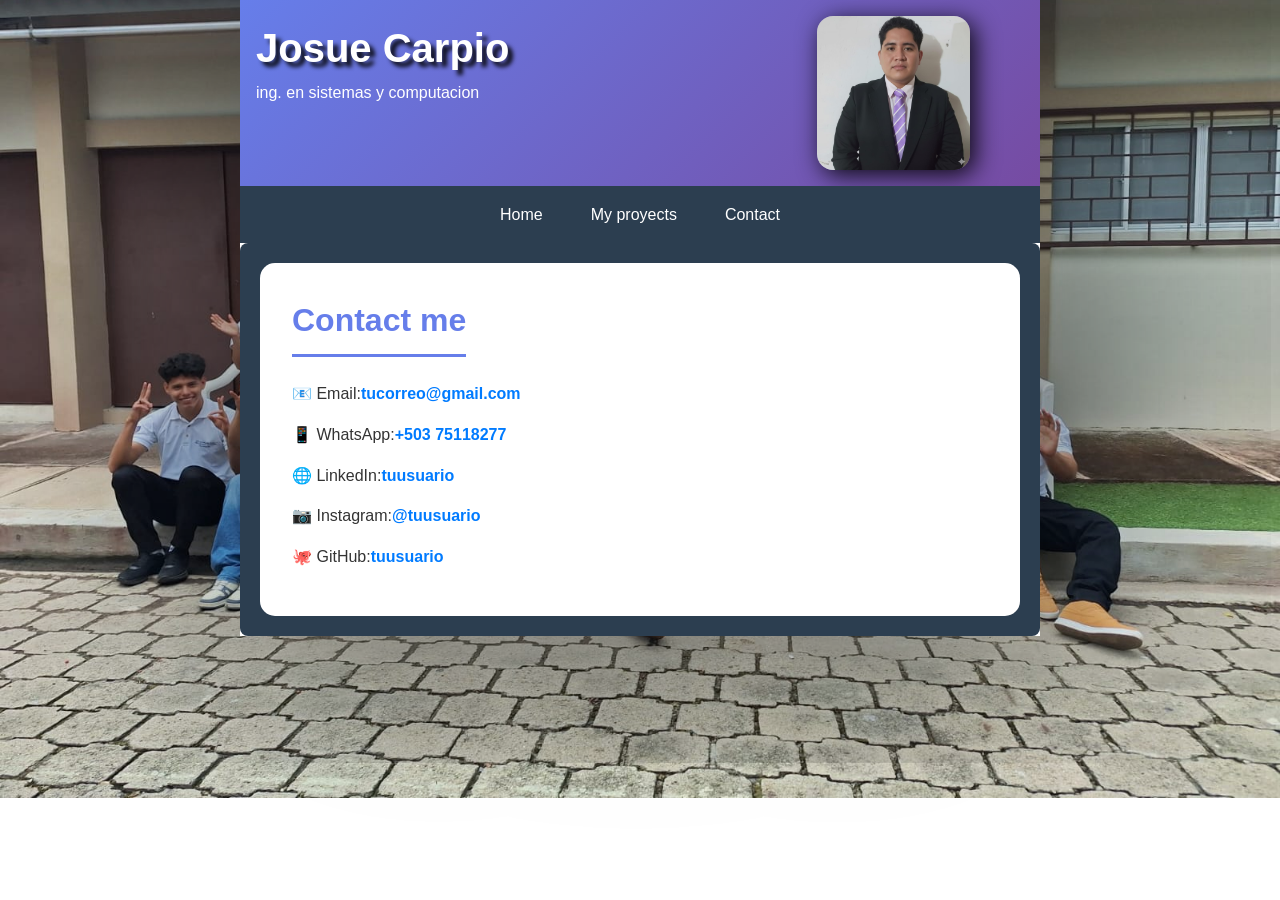
==== contact.html @ 264e5700 "Agregando y modificando el apartado de contacto" ====
<!DOCTYPE html>
<html lang="en">
<head>
    <meta charset="UTF-8">
    <meta name="viewport" content="width=device-width, initial-scale=1.0">
    <link rel="stylesheet" href="styles.css">
    <title>Contact me</title>
</head>
<body>
    <main>
        <header>
        <div>
        <h1>Josue Carpio</h1>
        <p>ing. en sistemas y computacion</p>
        </div>
        <img src="images/josue-profile.jpeg" alt="Perfil image">
      </header>

      <nav>
        <ul>
          <li><a href="index.html">Home</a></li>
          <li><a href="#proyect">My proyects</a></li>
          <li><a href="#Contact">Contact</a></li>
        </ul>
      </nav>

      <section class="contact">
        <article>
            <header>
                <h2>Contact me</h2>
            </header>

        <div class="contact-item">
            📧 Email: 
            <a href="mailto:tucorreo@gmail.com">tucorreo@gmail.com</a>
        </div>

        <div class="contact-item">
            📱 WhatsApp: 
            <a href="https://wa.me/+50375118277" target="_blank">+503 75118277</a>
        </div>

        <div class="contact-item">
            🌐 LinkedIn: 
            <a href="https://www.linkedin.com/in/tuusuario" target="_blank">tuusuario</a>
        </div>

        <div class="contact-item">
            📷 Instagram: 
            <a href="https://www.instagram.com/tuusuario" target="_blank">@tuusuario</a>
        </div>

        <div class="contact-item">
            🐙 GitHub: 
            <a href="https://github.com/tuusuario" target="_blank">tuusuario</a>
        </div>
        </article>

      </section>



    </main>
</body>
</html>
---- styles.css ----
/* ==========================================
   RESET Y CONFIGURACIÓN BÁSICA
   ========================================== */
* {
    margin: 0;
    padding: 0;
    box-sizing: border-box;
}

body {
    font-family: 'Segoe UI', Arial, sans-serif;
    line-height: 1.6;
    color: #333;
    background-image: url(images/background.jpg);
    background-repeat: no-repeat;
    background-size: cover;
    background-position: center;
}

/* ==========================================
   MAIN CONTAINER
   ========================================== */
main {
    max-width: 800px;
    margin: 0 auto;
    background: white;
    box-shadow: 0 0 800px rgba(0,0,0,0.9);
}

/* ==========================================
   HEADER PRINCIPAL

    Se le esta dando un color de fondo degradado empezando de         celeste a terminar a morado.
     background: linear-gradient(135deg, #9E5FDE 0%, #18D5F0          100%);

      texto color blanco, y centrado.
   ========================================== */
header {
    background: linear-gradient(135deg, #667eea 0%, #764ba2 100%);
    color: white;
    padding: 1rem;
    display: flex;
    justify-content: left;/*CENTRADO*/
    gap: 40%; 
}
/* ==========================================
   H1 dentro del header: tamaño 2 veces al normal del navegador 16px.
tambien usa una sombra difuminada-dere,izqu, difuminado-
   ========================================== */
header h1 {
    font-size: 2.5rem;
    text-shadow: 5px 5px 4px rgba(0,0,0,0.9);
}
header h1:hover{
  color:white;
  font-size: 2.5rem;
  text-shadow: 10px 10px 4px rgba(0,0,0,0.9);
}

header img{
    width: 20%;
    border-radius: 16px;
    box-shadow: 5px 5px 25px rgba(0,0,0,0.9);
    max-width: 100%; /*Responsividad*/
    height: auto; /*Mantiene la proporción de la imagen (la relación entre ancho y alto).*/
}

/* ==========================================
   Barra de navegacion, color, sticky para que se mueva al hacer scroll, top 0 para que sepa donde empezar a bajar.

elimina los marcas y luego display: flex para que se afilen horizontalmente
   ========================================== */
nav {
    background: #2c3e50;
    padding: 0;
    position: sticky;
    top: 0;
    z-index: 100;
}

nav ul {
    list-style: none;
    display: flex;
    justify-content: center;/*CENTRADO*/
    flex-wrap: wrap;/*RESPONSIVIDAD*/
}

nav li {
    margin: 0;/*ELIMINA ESPACIOS PREESTABLECIDOS*/
}

nav a {
    display: block; /*Hace mas grande el are del clic*/
    color: white;
    text-decoration: none;/*Elimina la linea de los enlaces*/
    padding: 1rem 1.5rem;
    transition: background 0.5s;
}

nav a:hover {
    background: #667eea;
}

/* ==========================================
   SECTION Y ARTICLE
   ========================================== */
section {
    padding: 2rem;
    background: #f8f9fa;
}

article {
    background: white;
    padding: 2rem;
    border-radius: 15px;
}

article header {
    background: transparent;
    padding: 0;
    margin-bottom: 1.5rem;
    text-align: left;
}

article h2 {
    color: #667eea;
    font-size: 2rem;
    border-bottom: 3px solid #667eea;/*Borde inferior, la linea*/
    padding-bottom: 0.5rem;
}

article h3 {
    color: #764ba2;
    font-size: 1.5rem;
    margin-top: 2rem;
    margin-bottom: 1rem;
}

article p {
    margin-bottom: 1rem;
    text-align: justify;
    line-height: 1.8;/*Separacion entre lineas*/
}

/* ==========================================
   ASIDE
   ========================================== */
aside {
    background: #f8f9fa;
    padding: 2rem;
    border-top: 4px solid #667eea;
}

aside h2 {
    color: #2c3e50;
    font-size: 1.5rem;
    margin-bottom: 1rem;
}

.subtitle {
    color: #666;
    font-size: 1.1rem;
    font-style: italic;
    margin-bottom: 1.5rem;
}

/* ==========================================
   FIGURE E IMAGEN
   ========================================== */
figure {
    margin: 1.5rem 0;
    text-align: center;
}

figure img {
    max-width: 100%; /*Responsividad*/
    height: auto; /*Mantiene la proporción de la imagen (la relación entre ancho y alto).*/
    border-radius: 16px;
    box-shadow: 5px 5px 25px rgba(0,0,0,0.9);
    transition: transform 0.3s;
    width: 50%;
}


/*Contenedor e imagenes de proyectos*/
.container-proyects{
    display: flex;
    gap: 10px;
}

.img-proyects{
    max-width: 100%; /*Responsividad*/
    height: auto; /*Mantiene la proporción de la imagen (la relación entre ancho y alto).*/
    border-radius: 16px;
    box-shadow: 5px 5px 25px rgba(0,0,0,0.9);
    transition: transform 0.3s;
    width: 50%;
}

figure img:hover{
    box-shadow: 15px 15px 25px rgba(0,0,0,0.9);
    transform: scale(1.02);
}
figcaption {
    margin-top: 1rem;
    font-size: 0.9rem;
    color: #666;
}

mark {
    background: #667eea;
    color: white;
    padding: 0.3rem 0.6rem;
    border-radius: 4px;
}
/* ==========================================
   CONTACT
   ========================================== */

.contact{
    background: #2c3e50;
    padding: 20px;
    border-radius: 8px;
    text-align: center;
}

.contact-item {
    display: flex;
    background: white;
    margin: 15px 0;
}
.contact-item a {
    text-decoration: none;
    color: #007BFF;
    font-weight: bold;
}
.contact-item a:hover {
   text-decoration: underline;
}


/* ==========================================
   FOOTER
   ========================================== */
footer {
    background: #2c3e50;
    color: white;
    text-align: center;
    padding: 1.5rem;
    margin-top: 2rem;
}

/* ==========================================
   RESPONSIVE - MÓVILES
   ========================================== */
@media (max-width: 768px) {
    
    header h1 {
        font-size: 1.8rem;
    }
    
    nav ul {
        flex-direction: column;
    }
    
    nav a {
        text-align: center;
        border-bottom: 1px solid rgba(255,255,255,0.1);
    }
    
    section {
        padding: 1rem;
    }
    
    article {
        padding: 1rem;
    }
    
    article h2 {
        font-size: 1.5rem;
    }
    
    article h3 {
        font-size: 1.2rem;
    }
    
}
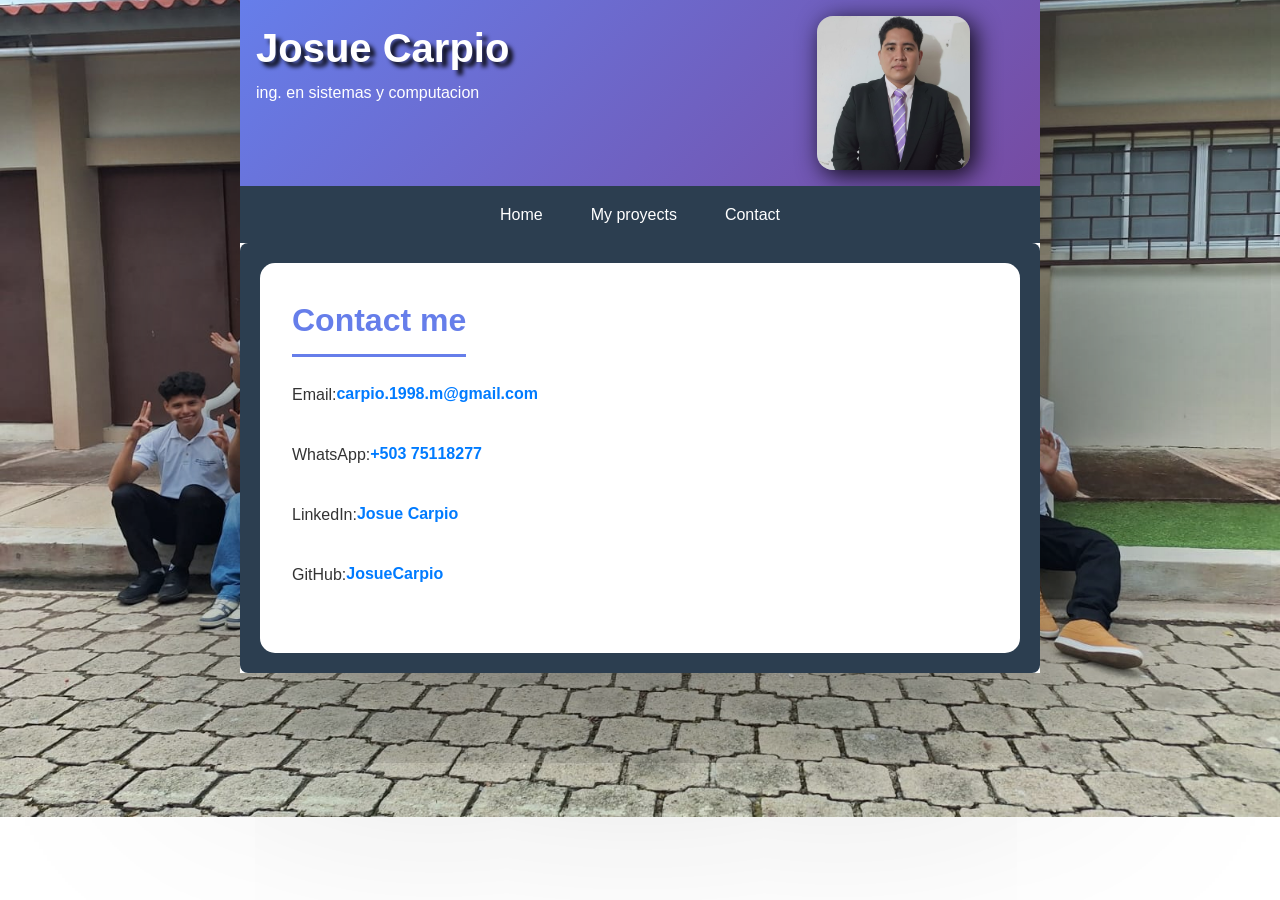
==== commit c23abc72: "Modifique la seccion de contactos" ====
--- a/contact.html
+++ b/contact.html
@@ -31,28 +31,22 @@
             </header>
 
         <div class="contact-item">
-            📧 Email: 
-            <a href="mailto:tucorreo@gmail.com">tucorreo@gmail.com</a>
+            <p>Email:</p> 
+            <a href="mailto:carpio.1998.m@gmail.com"> carpio.1998.m@gmail.com</a>
         </div>
 
         <div class="contact-item">
-            📱 WhatsApp: 
-            <a href="https://wa.me/+50375118277" target="_blank">+503 75118277</a>
+            <p>WhatsApp:</p> 
+            <a href="https://wa.me/+50375118277" target="_blank"> +503 75118277</a>
         </div>
 
         <div class="contact-item">
-            🌐 LinkedIn: 
-            <a href="https://www.linkedin.com/in/tuusuario" target="_blank">tuusuario</a>
+            <p>LinkedIn:</p> 
+            <a href="https://www.linkedin.com/in/josue-alexander-carpio-martinez-95112a247" target="_blank"> Josue Carpio</a>
         </div>
-
         <div class="contact-item">
-            📷 Instagram: 
-            <a href="https://www.instagram.com/tuusuario" target="_blank">@tuusuario</a>
-        </div>
-
-        <div class="contact-item">
-            🐙 GitHub: 
-            <a href="https://github.com/tuusuario" target="_blank">tuusuario</a>
+            <p>GitHub:</p> 
+            <a href="https://github.com/Darkjos" target="_blank"> JosueCarpio</a>
         </div>
         </article>
 
